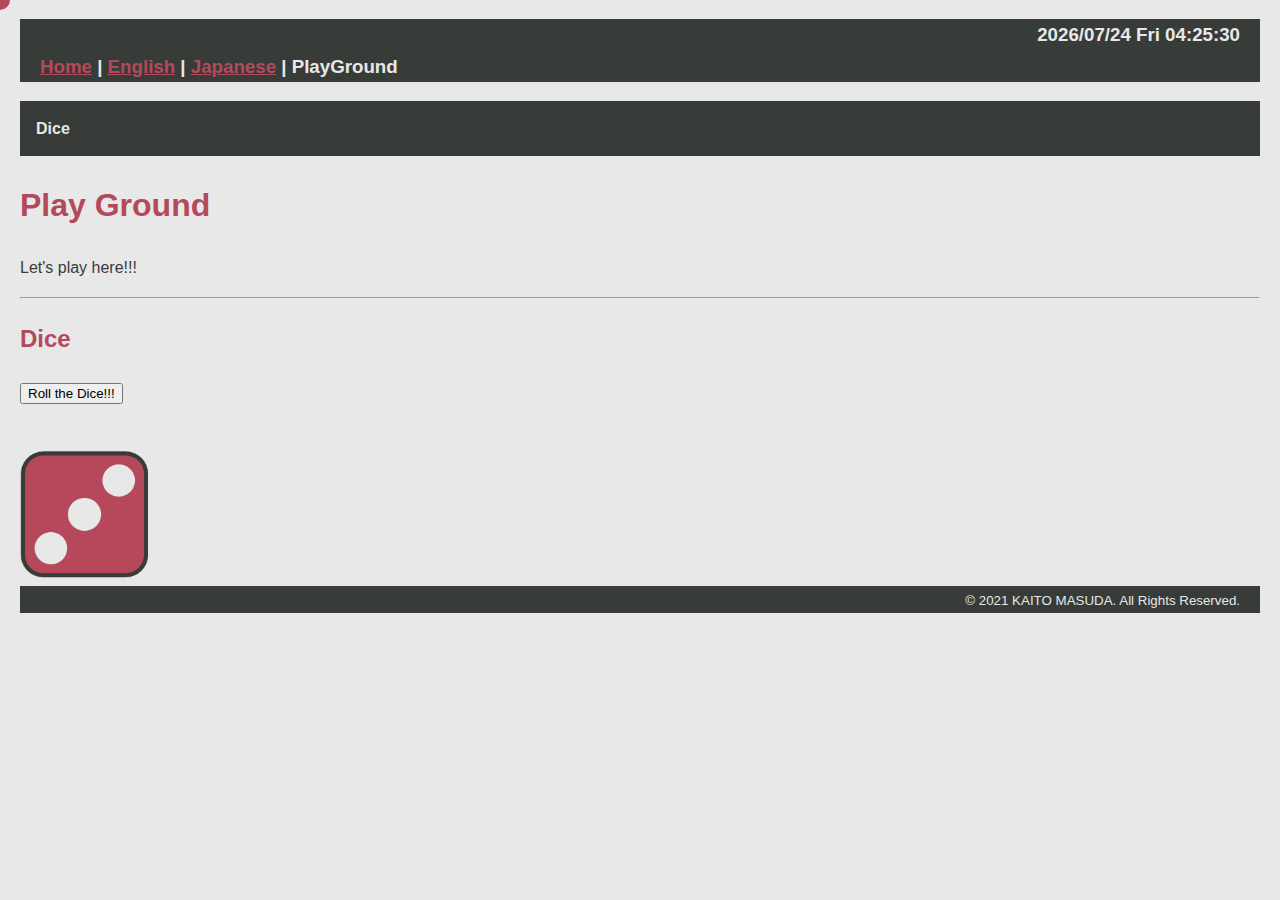
==== playground.html @ 10bf944d "2021_01_16_update" ====
<!DOCTYPE html>
<html>

<head>
    <meta charset="UTF-8">
    <script src="dice.js"></script>
    <title>Playground</title>
    <link rel="stylesheet" type="text/css" href="poyo.css">
    <link rel="shortcut icon" href="photo/cake.png">
    <!-- Global site tag (gtag.js) - Google Analytics -->
    <script async src="https://www.googletagmanager.com/gtag/js?id=UA-181035238-1"></script>
    <script>
        window.dataLayer = window.dataLayer || [];

        function gtag() {
            dataLayer.push(arguments);
        }
        gtag('js', new Date());
        gtag('config', 'UA-181035238-1');
    </script>
</head>

<body>
    <h3 class="bar">
        <div align="right"><span id="view_clock"></span></div>
        <a href="./index.html">Home</a> | <a href="./profile_e.html">English</a> | <a href="./profile.html">Japanese</a>
        | PlayGround
    </h3>
    <script type="text/javascript" src="date.js"></script>
    <ul class="index" id="nav">
        <li class="index"><a href="#Dice"><b>Dice</b></a></li>
    </ul>
    <h1>Play Ground</h1>
    <p>
        Let's play here!!!
    </p>
    <hr>
    <div id="Dice">
        <h2>Dice</h2>
        <p><a><input type="button" id="btn" value="Roll the Dice!!!" onclick="saikoro()"></a></p><br>
        <div id="saikoro"></div>
    </div>

    <div id="copyright" class="test">
        <small>&copy; 2021 KAITO MASUDA. All Rights Reserved.</small>
    </div>
    <div id="stalker"></div>
    <script type="text/javascript" src="cursor.js"></script>
</body>

</html>
---- poyo.css ----
body {
    color: #373C38;
    line-height: 1.7;
    background-color: #E8E8E8;
    margin-left: 20px;
    margin-right: 20px;
    font-family: "arial";
}

h1 {
    color: #B5495B;
}

h2 {
    color: #B5495B;
}

h3 {
    color: #B5495B;
}

h3.bar {
    color: #E8E8E8;
    line-height: 1.7;
    background-color: #373C38;
    padding-left: 20px;
    padding-right: 20px;
}

div.test {
    color: #E8E8E8;
    line-height: 1.7;
    background-color: #373C38;
    padding-left: 20px;
    padding-right: 20px;
    text-align: right;
}

a {
    color: #B5495B;
}

img.test {
    margin: 0px 20px;
}

#container {
    display: grid;
    grid-template-rows: 200px 200px 200px 200px;
    grid-template-columns: 200px 200px 200px;
    grid-auto-flow: dense;
}

#itemB {
    grid-row: span 2;
    grid-column: span 2;
}

#itemC {
    grid-row: span 2;
    grid-column: span 2;
}


ul.index {
    list-style-type: none;
    margin: 0;
    padding: 0;
    overflow: hidden;
    background-color: #373C38;
}

li.index {
    float: left;
    border-right: 1.5px solid #E8E8E8;
}

li.index:last-child {
    border-right: none;
}

li.index a {
    display: block;
    color: #E8E8E8;
    text-align: center;
    padding: 14px 16px;
    text-decoration: none;
}

li.index a:hover {
    background-color: #B5495B;
}

#stalker {
    pointer-events: none;
    position: fixed;
    top: -10px;
    left: -10px;
    width: 20px;
    height: 20px;
    background: #B5495B;
    border-radius: 50%;
    transform: translate(0, 0);
    transition: transform 0.2s, top, 0.5s, left 0.5s, width 0.5s, height 0.5s, background-color 0.5s;
    transition-timing-function: ease-out;
    z-index: 999;
}

#stalker.hov_ {
    top: -35px;
    left: -35px;
    width: 70px;
    height: 70px;
    transition: 0.5s;
    background: #B5495B;
    opacity: 0.5;
}
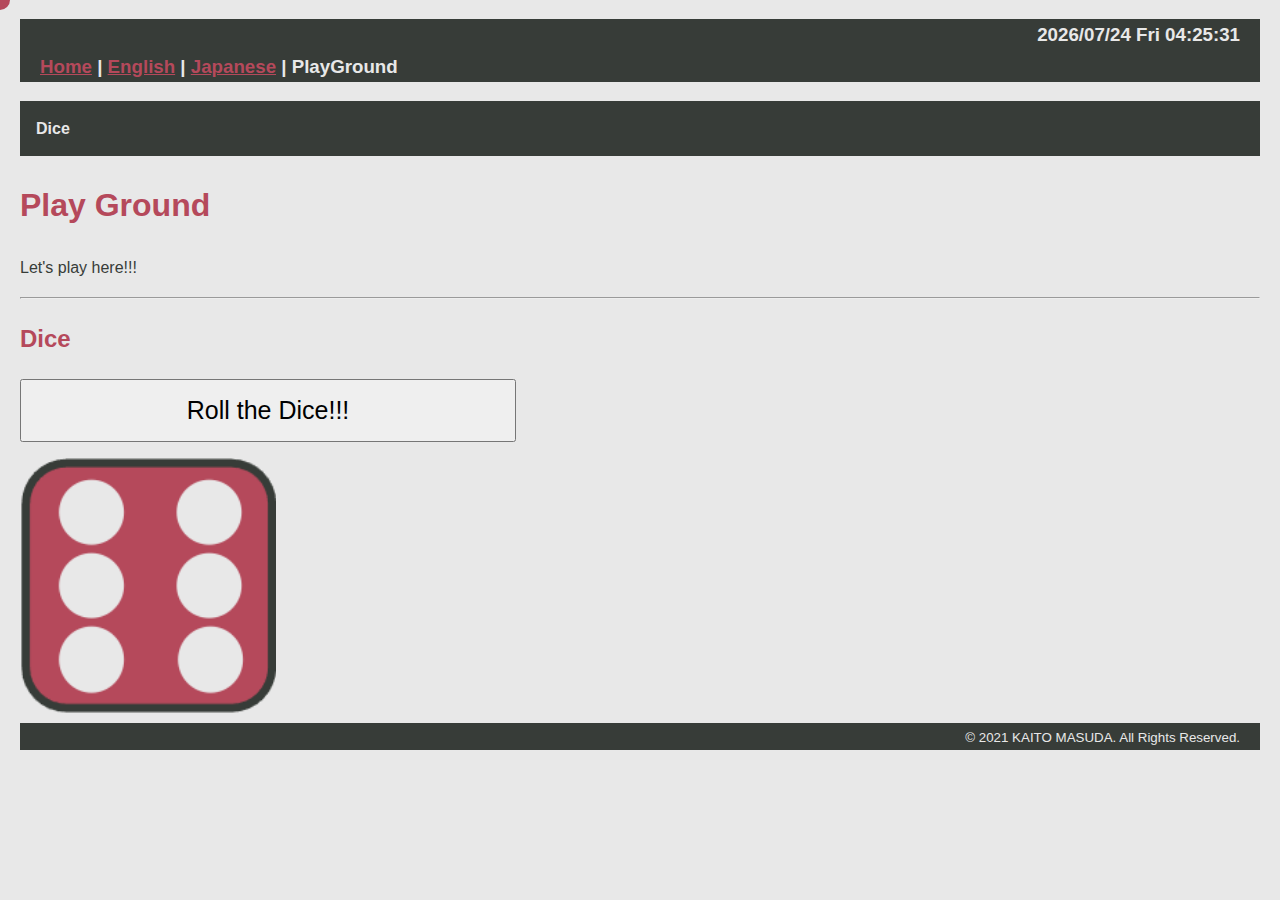
==== commit 94fbbec0: "2021_01_16_update2" ====
--- a/playground.html
+++ b/playground.html
@@ -37,8 +37,18 @@
     <hr>
     <div id="Dice">
         <h2>Dice</h2>
-        <p><a><input type="button" id="btn" value="Roll the Dice!!!" onclick="saikoro()"></a></p><br>
+        <p>
+            <!--Please select the number of dice (1-5)!
+            <form>
+                <input type="number" style="width:25%;padding:15px;font-size:25px;" max="5" min="1" value="1">
+                <a><input type="submit" style="width:11%;padding:15px;font-size:25px;" value="Yes!!!"
+                        onclick="saikoro()"></a>
+            </form><br-->
+            <a><button type="button" id="btn" style="width:40%;padding:15px;font-size:25px;" onclick="saikoro()">Roll
+                    the Dice!!!</button></a><br>
+        </p>
         <div id="saikoro"></div>
+        <!--div id="saikoro2"></div-->
     </div>
 
     <div id="copyright" class="test">
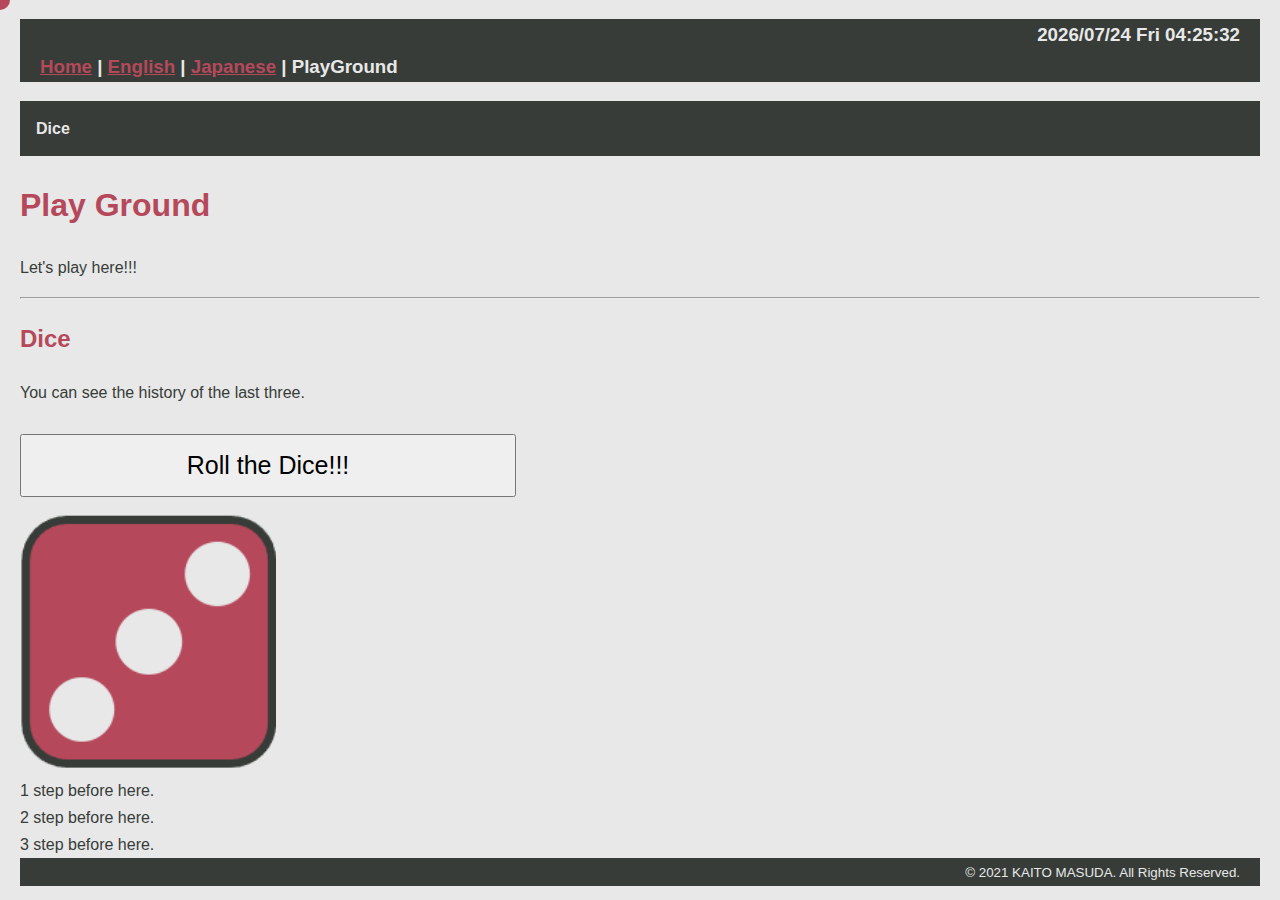
==== commit 5f5a7a52: "2021_01_17_update" ====
--- a/playground.html
+++ b/playground.html
@@ -38,17 +38,17 @@
     <div id="Dice">
         <h2>Dice</h2>
         <p>
-            <!--Please select the number of dice (1-5)!
-            <form>
-                <input type="number" style="width:25%;padding:15px;font-size:25px;" max="5" min="1" value="1">
-                <a><input type="submit" style="width:11%;padding:15px;font-size:25px;" value="Yes!!!"
-                        onclick="saikoro()"></a>
-            </form><br-->
+            You can see the history of the last three.<br><br>
             <a><button type="button" id="btn" style="width:40%;padding:15px;font-size:25px;" onclick="saikoro()">Roll
                     the Dice!!!</button></a><br>
         </p>
         <div id="saikoro"></div>
-        <!--div id="saikoro2"></div-->
+        1 step before here.
+        <div id="result1"></div>
+        2 step before here.
+        <div id="result2"></div>
+        3 step before here.
+        <div id="result3"></div>
     </div>
 
     <div id="copyright" class="test">
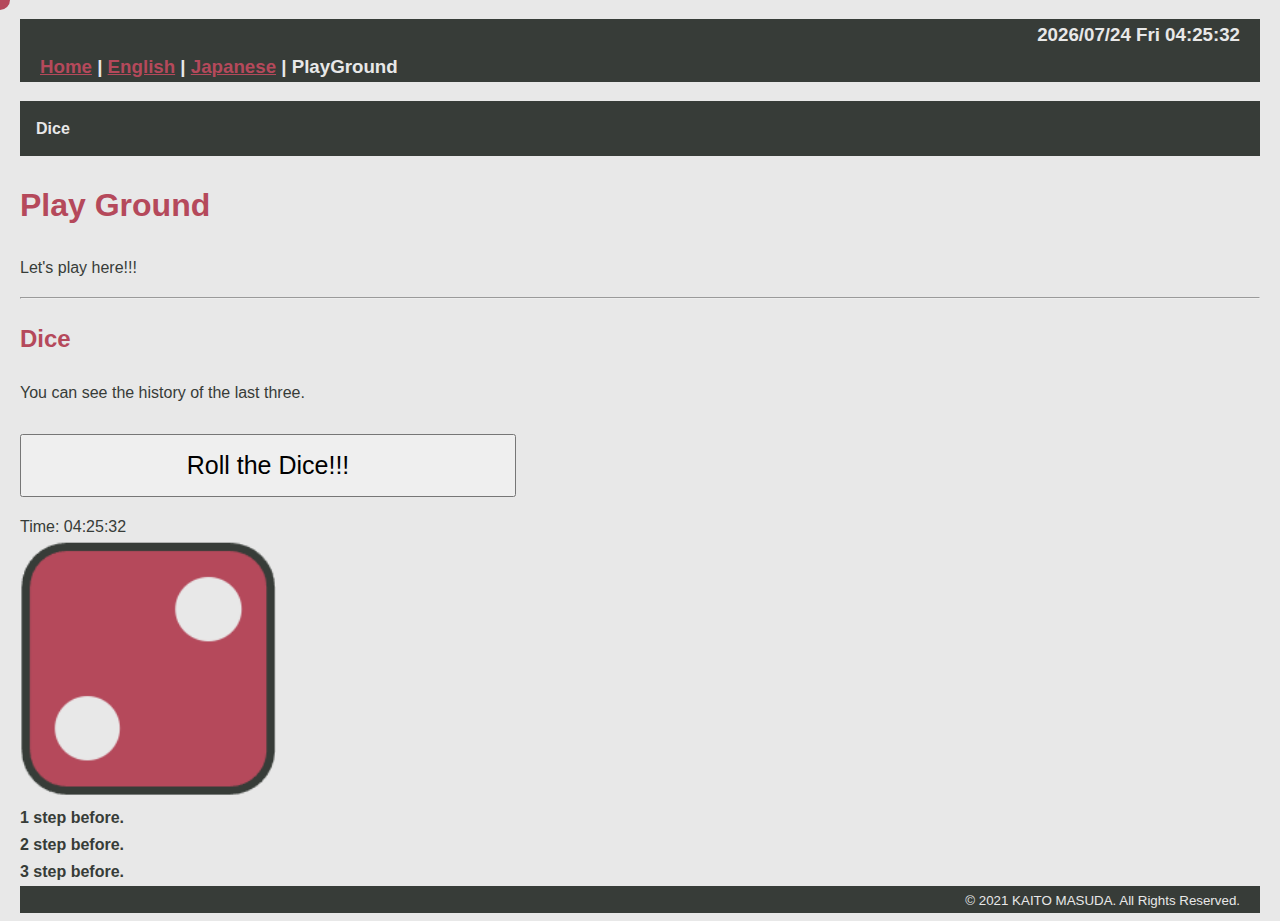
==== commit 4fd4369d: "2021_01_18_update" ====
--- a/playground.html
+++ b/playground.html
@@ -43,11 +43,11 @@
                     the Dice!!!</button></a><br>
         </p>
         <div id="saikoro"></div>
-        1 step before here.
+        <b>1 step before.</b>
         <div id="result1"></div>
-        2 step before here.
+        <b>2 step before.</b>
         <div id="result2"></div>
-        3 step before here.
+        <b>3 step before.</b>
         <div id="result3"></div>
     </div>
 
